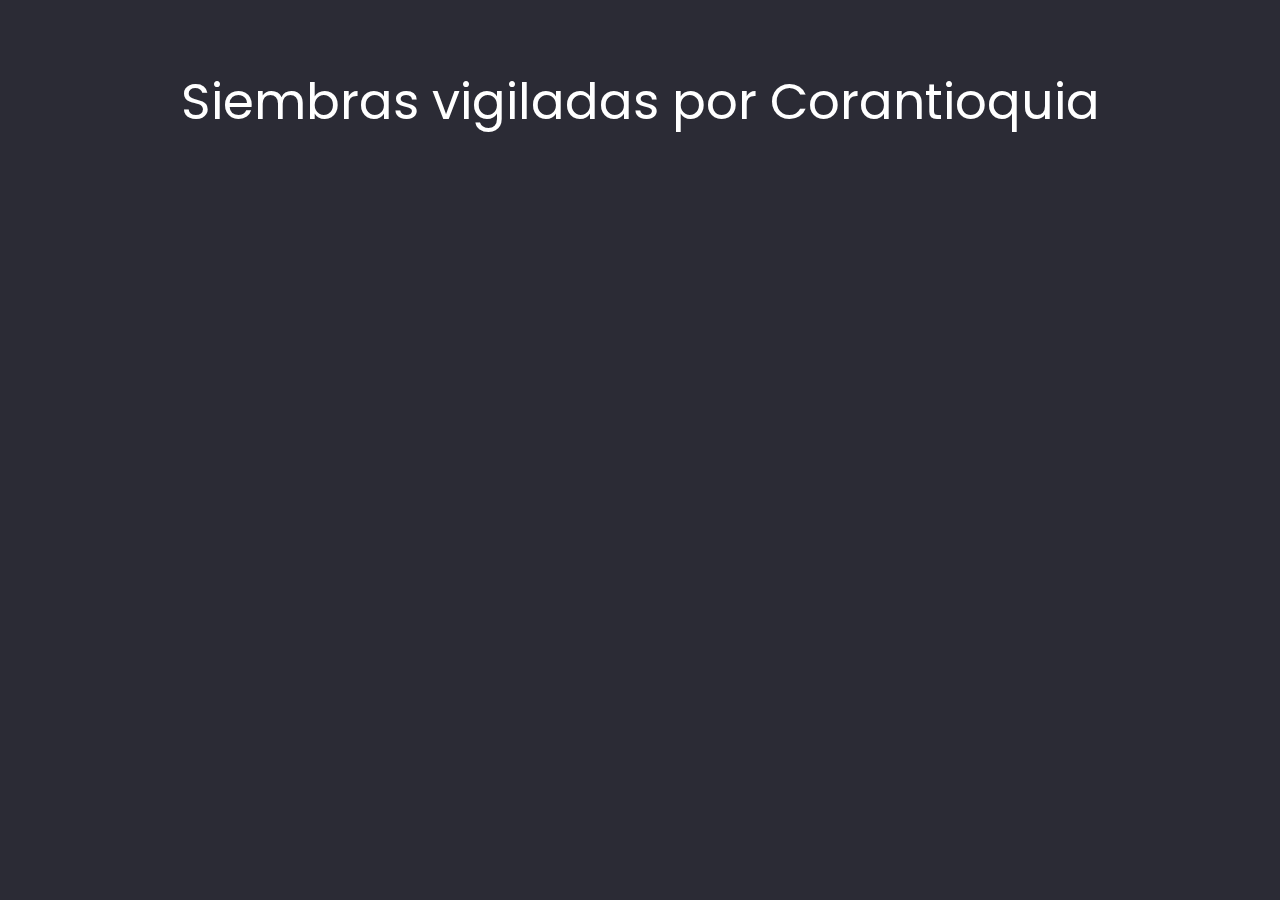
==== web/index.html @ afda035f "init commit" ====
<!DOCTYPE html>
<html lang="en">
<head>
    <meta charset="UTF-8">
    <meta http-equiv="X-UA-Compatible" content="IE=edge">
    <meta name="viewport" content="width=device-width, initial-scale=1.0">
    <title>CRUD Siembras Corantioquia</title>   
    <link rel="stylesheet" href="css/styles.css">
</head>
<body>
    <div class="content">
        <p class="title">Siembras vigiladas por Corantioquia</p>
    </div>
    
    <script type = "text/javascript" src = "js/main.js"></script> 
    <script type = "text/javascript" src = "../eel.js"></script>   
</body>
</html>
---- web/css/styles.css ----
@import url('https://fonts.googleapis.com/css2?family=Anton&family=Poppins:wght@300&display=swap');

:root {
    --principal: #dc143c;
    --background: #2b2b35;
    --header: #222229;
}
* {
    box-sizing: border-box;
    margin: 0;
    padding: 0;
}
body {
    background-color: var(--background);
}
p {
    font-family: 'Poppins', sans-serif;
    text-decoration: none;
}
.content {
    display: flex;
    flex-direction: column;
    text-align: center;
    margin: 5% 10%;
}
.title {
    color: white;
    font-size: 50px;
}
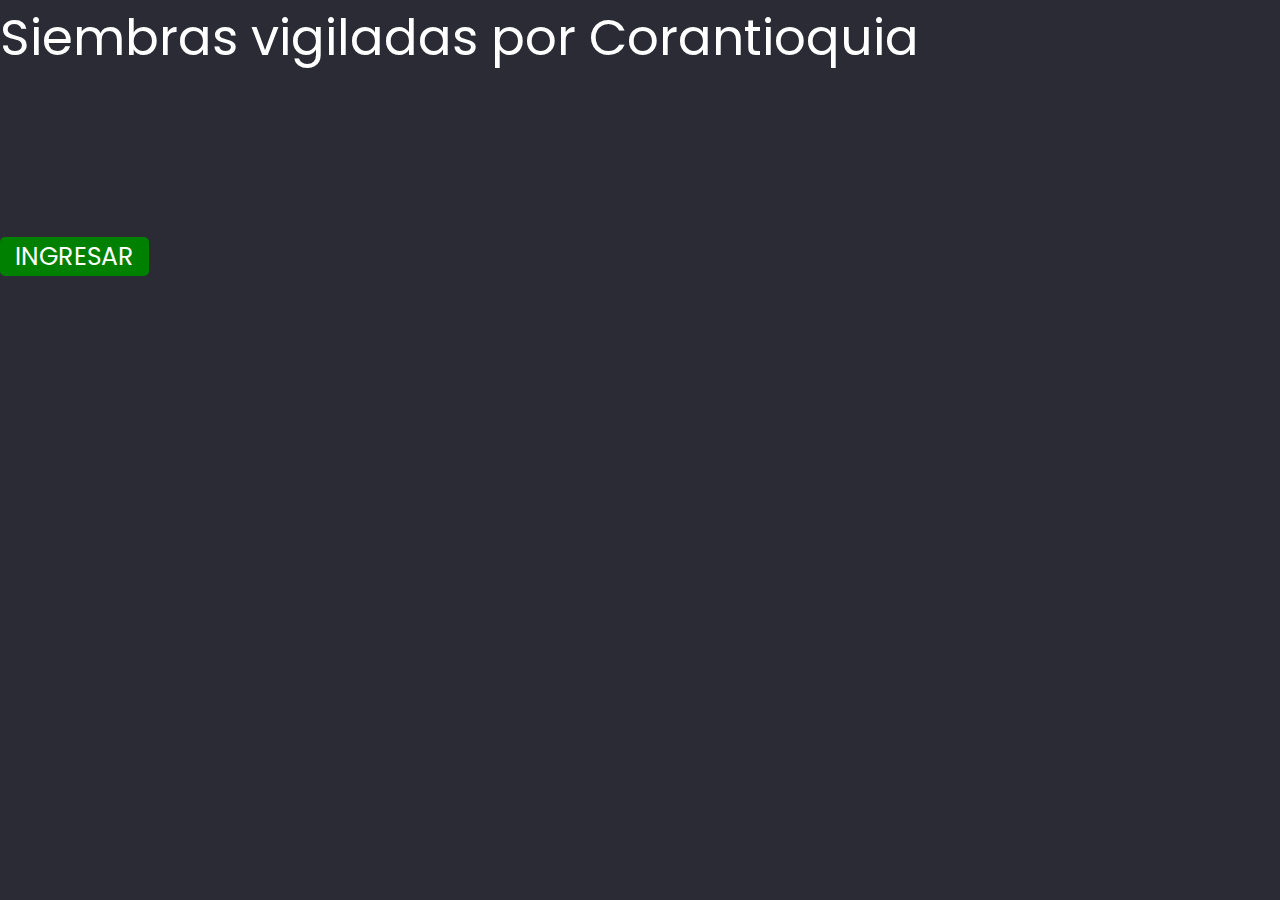
==== commit 83f1ba59: "Header" ====
--- a/web/index.html
+++ b/web/index.html
@@ -6,11 +6,18 @@
     <meta name="viewport" content="width=device-width, initial-scale=1.0">
     <title>CRUD Siembras Corantioquia</title>   
     <link rel="stylesheet" href="css/styles.css">
+    <link rel="stylesheet" href="https://fonts.googleapis.com/css2?family=Material+Symbols+Outlined:opsz,wght,FILL,GRAD@48,400,0,0" />
 </head>
 <body>
-    <div class="content">
+    <div class="content_index">
         <p class="title">Siembras vigiladas por Corantioquia</p>
+        <br><br><br><br><br><br><br><br><br>
+        <a class="btn_index" href="tables/table1.html">INGRESAR</a>
+        <br><br><br>
+        <!-- <span class='material-symbols-outlined'>close</span> -->
     </div>
+
+    
     
     <script type = "text/javascript" src = "js/main.js"></script> 
     <script type = "text/javascript" src = "../eel.js"></script>   
--- a/web/css/styles.css
+++ b/web/css/styles.css
@@ -3,7 +3,15 @@
 :root {
     --principal: #dc143c;
     --background: #2b2b35;
-    --header: #222229;
+    --light: #e1ebea;
+    --header: #222229;      
+    --green: #008000;
+    --green-hover: #04af04;
+
+    /*
+    LightSeaGreen       #20B2AA
+    OrangeRed           #FF4500
+    */
 }
 * {
     box-sizing: border-box;
@@ -13,17 +21,58 @@
 body {
     background-color: var(--background);
 }
-p {
+p, a {
     font-family: 'Poppins', sans-serif;
     text-decoration: none;
+    color: white;
 }
+span {
+    transition: 0.4s;
+}
+span:hover {
+    color: rgba(255, 255, 255, 0.5);
+    cursor: pointer;
+}
+header {
+    display: flex;
+    padding: 10px 3% 10px 1%;
+    justify-content: space-between;
+    align-items: center;
+    background-color: var(--header);
+    height: 80px;
+}
+
 .content {
     display: flex;
     flex-direction: column;
     text-align: center;
-    margin: 5% 10%;
+    align-items: center;
+    margin: 80px 10% 5% 10%;
 }
 .title {
+    font-size: 50px;
+}
+.btn_index {
+    background: var(--green);
+    border: none;
+    border-radius: 5px;
+    width: fit-content;
+    padding: 2px 15px;
+    font-size: 25px;
+}
+.btn_index:hover {
+    cursor: pointer;
+    background: var(--green-hover);
+}
+.header_title{
+    font-size: 40px;
+}
+
+.material-symbols-outlined {
     color: white;
-    font-size: 50px;
+    font-variation-settings:
+    'FILL' 0,
+    'wght' 400,
+    'GRAD' 0,
+    'opsz' 48
 }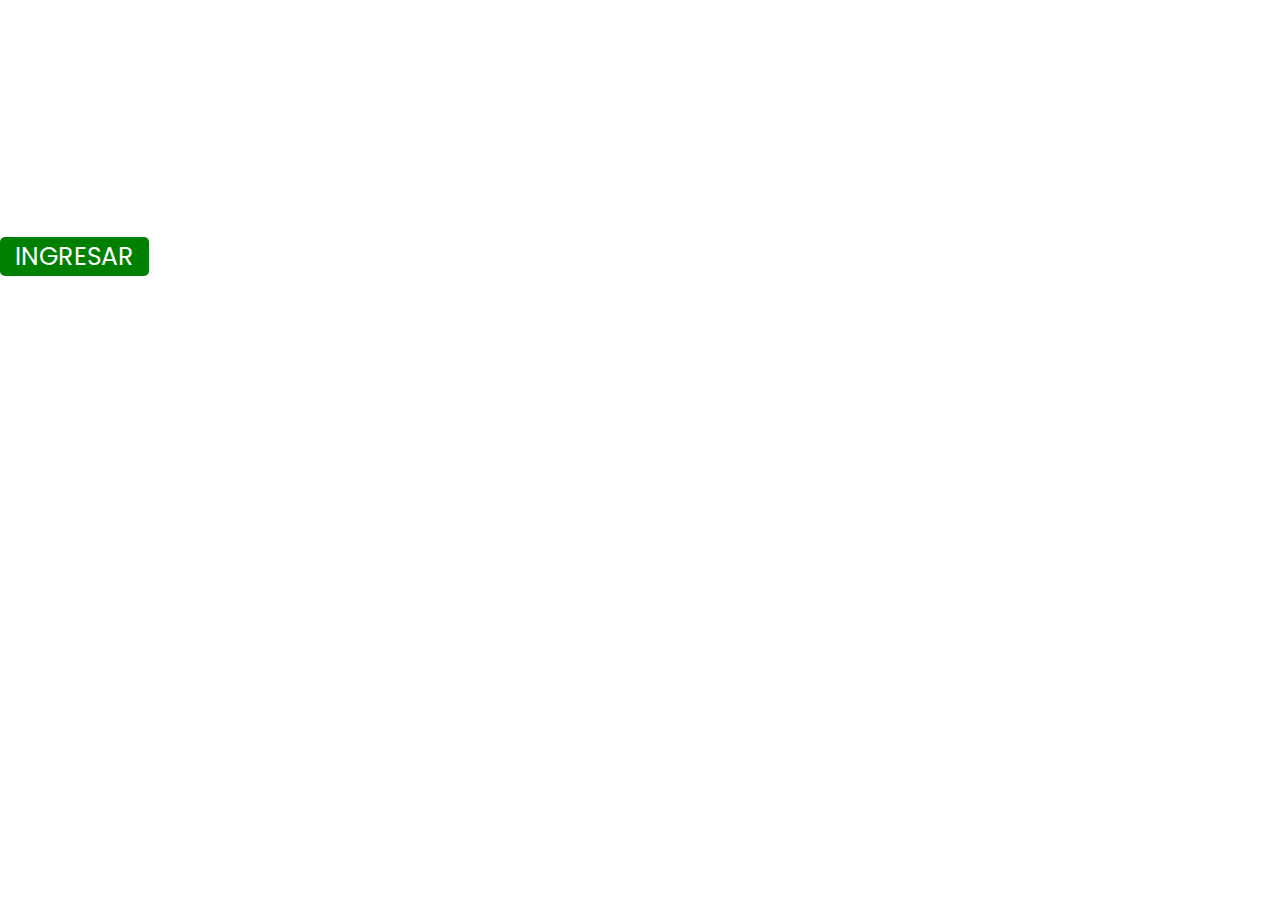
==== commit 2f1c9959: "Toggle del Menu hamburguesa" ====
--- a/web/index.html
+++ b/web/index.html
@@ -12,7 +12,7 @@
     <div class="content_index">
         <p class="title">Siembras vigiladas por Corantioquia</p>
         <br><br><br><br><br><br><br><br><br>
-        <a class="btn_index" href="tables/table1.html">INGRESAR</a>
+        <a class="btn_index" href="tables/municipios.html">INGRESAR</a>
         <br><br><br>
         <!-- <span class='material-symbols-outlined'>close</span> -->
     </div>
--- a/web/css/styles.css
+++ b/web/css/styles.css
@@ -1,27 +1,28 @@
 @import url('https://fonts.googleapis.com/css2?family=Anton&family=Poppins:wght@300&display=swap');
 
 :root {
-    --principal: #dc143c;
-    --background: #2b2b35;
-    --light: #e1ebea;
-    --header: #222229;      
+    --header: /*#2E3545*/ #1B1A26; 
+    --left: /*#404A5F*/ #232136;
+    --right: /*#48536B*/ #2B2A40;
+    --menu: #14131e;
+
     --green: #008000;
     --green-hover: #04af04;
-
-    /*
-    LightSeaGreen       #20B2AA
-    OrangeRed           #FF4500
-    */
+    --yellow: #ffa500;
+    --red: #dc143c;
 }
 * {
     box-sizing: border-box;
     margin: 0;
     padding: 0;
 }
+html {
+    height: 100%;
+}
 body {
-    background-color: var(--background);
+    height: 100%;
 }
-p, a {
+p, a, button {
     font-family: 'Poppins', sans-serif;
     text-decoration: none;
     color: white;
@@ -30,7 +31,7 @@
     transition: 0.4s;
 }
 span:hover {
-    color: rgba(255, 255, 255, 0.5);
+    color: rgba(255, 255, 255, 0.15);
     cursor: pointer;
 }
 header {
@@ -39,15 +40,16 @@
     justify-content: space-between;
     align-items: center;
     background-color: var(--header);
-    height: 80px;
+    height: 12%;
+    width: 100%;
 }
 
 .content {
     display: flex;
-    flex-direction: column;
     text-align: center;
     align-items: center;
-    margin: 80px 10% 5% 10%;
+    width: 100%;
+    height: 88%;
 }
 .title {
     font-size: 50px;
@@ -68,6 +70,90 @@
     font-size: 40px;
 }
 
+.menu_btn {
+    font-size: 45px;
+}
+.menu {
+    position: fixed;
+    top: 0;
+    left: -50%;
+    width: 40%;
+    height: 100%;
+    z-index: 100;
+    background: var(--menu);
+    padding: 15px;
+    transition: 0.5s;
+}
+.menu.is-active {
+    left: 0;
+}
+
+
+.left {  
+    display: flex;
+    flex-direction: column;
+    height: 100%;
+    width: 40%;
+    background: var(--left);
+}
+
+/* Menu crud parte inferior izq */
+.left_menu {
+    display: grid;
+    grid-template-columns: 33% 34% 33%;
+    
+    width: 100%;
+    height: 10%;
+}
+.btn_crud_menu{
+    height: 100%;  
+    background: var(--header);
+    border: 0;
+    transition: 0.75s;
+    font-size: 20px;
+    box-shadow: 0;
+}
+.create:hover {
+    background: var(--green);
+    cursor: pointer;
+}
+.update:hover {
+    background: var(--yellow);
+    cursor: pointer;
+}
+.delete:hover {
+    background: var(--red);
+    cursor: pointer;
+}
+.create.active {
+    background: var(--green);
+}
+.update.active {
+    background: var(--yellow);
+}
+.delete.active {
+    background: var(--red);
+}
+
+.left_crud {
+    display: flex;
+    flex-direction: column;
+    height: 90%;
+    width: 100%;
+    padding: 15px 5%;
+}
+
+.crud_title {
+    font-size: 25px;
+}
+
+
+.right {
+    height: 100%;
+    width: 60%;
+    background: var(--right);
+}
+
 .material-symbols-outlined {
     color: white;
     font-variation-settings:
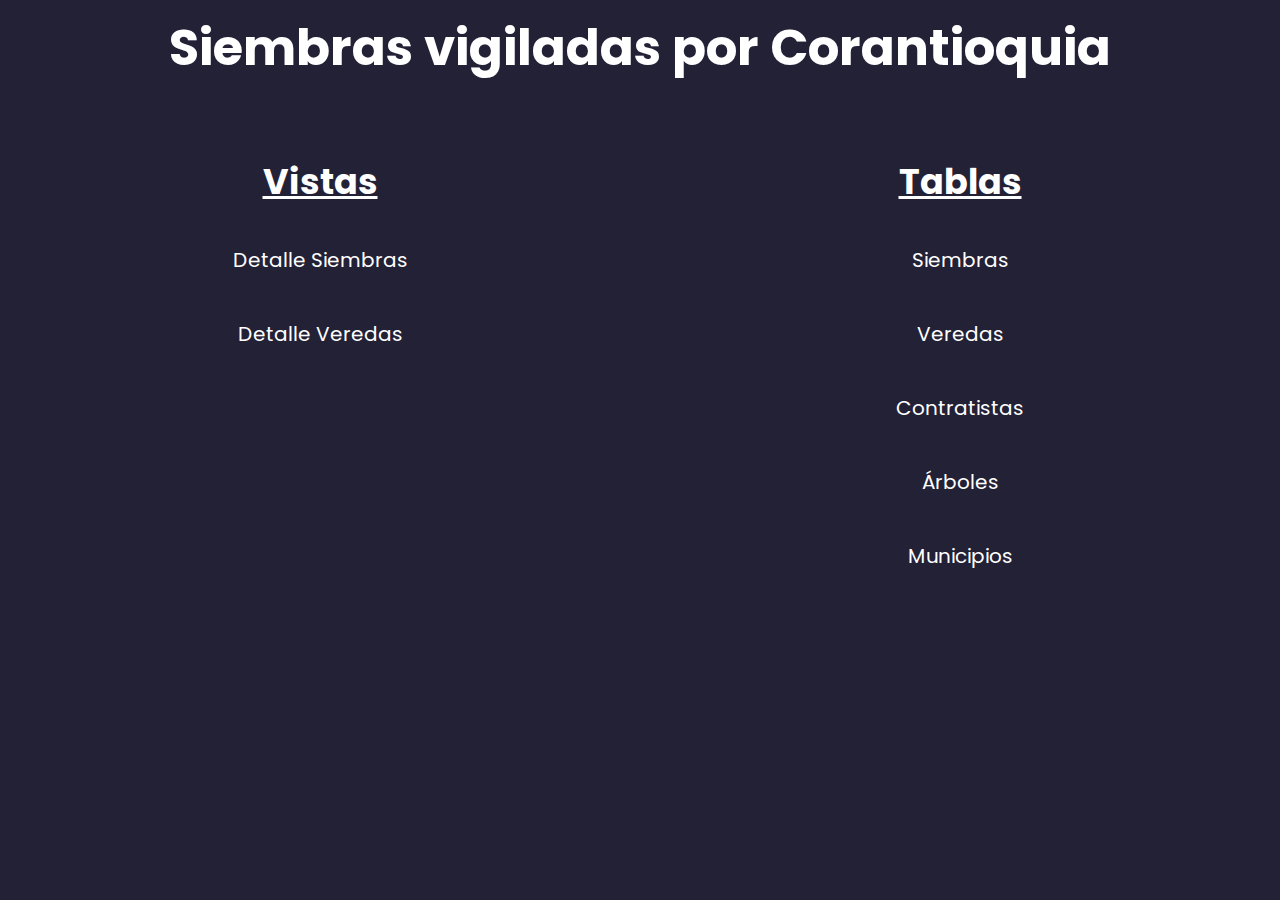
==== commit b74fc782: "Menu inicio (diseño base y feo, este no quedará) y archivos de vistas creados" ====
--- a/web/index.html
+++ b/web/index.html
@@ -11,10 +11,25 @@
 <body>
     <div class="content_index">
         <p class="title">Siembras vigiladas por Corantioquia</p>
-        <br><br><br><br><br><br><br><br><br>
-        <a class="btn_index" href="tables/municipios.html">INGRESAR</a>
-        <br><br><br>
-        <!-- <span class='material-symbols-outlined'>close</span> -->
+        <div class="index_nav">
+            <div class="views">
+                <p class="subtitle">Vistas</p>
+                <div class="nav_links menu_links">
+                    <a href="views/detalle_siembras.html">Detalle Siembras</a>
+                    <a href="views/detalle_veredas.html">Detalle Veredas</a>
+                </div>    
+            </div>
+            <div class="tables">
+                <p class="subtitle">Tablas</p>
+                <div class="nav_links menu_links">
+                    <a href="tables/siembras.html">Siembras</a>
+                    <a href="tables/veredas.html">Veredas</a>
+                    <a href="tables/contratistas.html">Contratistas</a>
+                    <a href="tables/arboles.html">Árboles</a>
+                    <a href="tables/municipios.html">Municipios</a>
+                </div>
+            </div>
+        </div>
     </div>
 
     
--- a/web/css/styles.css
+++ b/web/css/styles.css
@@ -5,11 +5,14 @@
     --left: /*#404A5F*/ #232136;
     --right: /*#48536B*/ #2B2A40;
     --menu: #14131e;
+    --gray: #a5a5a5;
 
     --green: #008000;
     --green-hover: #04af04;
     --yellow: #ffa500;
     --red: #dc143c;
+    --secondary: #5500ff;
+    --secondary_lighter: #4c00ffa3;
 }
 * {
     box-sizing: border-box;
@@ -22,7 +25,7 @@
 body {
     height: 100%;
 }
-p, a, button {
+p, a, button, td, th, input, option {
     font-family: 'Poppins', sans-serif;
     text-decoration: none;
     color: white;
@@ -43,6 +46,99 @@
     height: 12%;
     width: 100%;
 }
+table {
+    background-color: white;
+    align-self: center;
+    margin: 15px auto;
+    
+    text-align: center;
+    justify-content: center;
+    border-spacing: 0;
+    /* border-radius: 10px; */
+    width: 80%;
+}
+.siembras_table {
+    width: 95%;
+    margin: 15px auto;
+}
+td {
+    color: black;
+    border-width: 1px;
+    border-style: solid;
+    border-color: var(--gray);
+    /* border-radius: 10px; */
+    margin: 0;
+    padding: 0;
+}
+th {
+    background: var(--left);
+    border-width: 1px;
+    border-style: solid;
+    border-color: black;
+    margin: 0;
+    padding: 0;
+}
+hr {
+    margin: 15px 0 10px 0;
+    border: none;
+    height: 2px;
+    background-color: var(--right);
+}
+select {
+    color: white;
+    font-size: 15px;
+    padding: 7px 15px;
+    width: 80%;
+    border: none;
+    outline: none;
+    border: 2px solid transparent;
+    background-color: #2B2A40;
+    border-radius: 10px;
+    /* margin: 0 10px 10px 10px; */
+    transition: 0.4s;
+}
+select:focus, select:hover {
+    border: 2px solid var(--secondary);
+}
+select::-webkit-scrollbar-track {
+    background: #2B2A40;
+    width: 1px;
+    height: 1px;
+}
+select::-webkit-scrollbar-thumb {
+    background: var(--secondary);
+    border-radius: 10px;
+}
+select::-webkit-scrollbar-thumb:hover {
+    background: var(--secondary_lighter);
+}
+option {
+    /* font-size: 15px; */
+    background-color: #2B2A40;
+    border: none;
+}
+.content_index {
+    background: var(--left);
+    width: 100%;
+    height: 100%;
+    text-align: center;
+}
+.index_nav {
+    display: flex;
+    flex-direction: row;
+    width: 100%;
+    height: 85%;
+}
+.views {
+    width: 50%;
+    height: 100%;
+    /* background: red; */
+}
+.tables {
+    width: 50%;
+    height: 100%;
+    /* background: #008000; */
+}
 
 .content {
     display: flex;
@@ -53,6 +149,15 @@
 }
 .title {
     font-size: 50px;
+    padding-top: 10px;
+    font-weight: bolder;
+    height: 15%;
+}
+.subtitle {
+    font-size: 35px;
+    font-weight: bold;
+    margin-top: 20px;
+    text-decoration:underline;
 }
 .btn_index {
     background: var(--green);
@@ -88,6 +193,33 @@
     left: 0;
 }
 
+.nav_links {
+    display: flex;
+    flex-direction: column;
+    text-align: center;
+    align-items: center;
+    margin: 10% 0 30%;
+}
+.nav_links a {
+    margin: 15px 0;
+    padding: 7px 0;
+    width: 50%;
+    border-radius: 5px;
+    font-size: 20px;
+    transition: 0.75s;
+}
+.nav_links a:hover {
+    background: var(--right);
+}
+.menu_links {
+    margin:15px 0 0 0;
+}
+.nav_icons {
+    display: flex;
+    flex-direction: row;
+    width: 100%;
+    justify-content: space-between;
+}
 
 .left {  
     display: flex;
@@ -96,7 +228,16 @@
     width: 40%;
     background: var(--left);
 }
-
+.box {
+    margin-bottom: 20px;
+}
+.box p{
+    text-align: left;
+    font-size: 15px;
+    font-weight: bold;
+    margin-left: 11%;
+    margin-bottom: 3px;
+}
 /* Menu crud parte inferior izq */
 .left_menu {
     display: grid;
@@ -146,12 +287,63 @@
 .crud_title {
     font-size: 25px;
 }
-
+.crud_input {
+    color: white;
+    font-size: 15px;
+    padding: 7px 15px;
+    width: 80%;
+    border: none;
+    outline: none;
+    border: 2px solid transparent;
+    background-color: #2B2A40;
+    border-radius: 10px;
+    /* margin: 0 10px 10px 10px; */
+    transition: 0.5s;
+}
+.crud_input:focus, .crud_input:hover {
+    border: 2px solid var(--secondary);
+}
+.crud_btn {
+    width: 80%;
+    padding: 7px 15px;
+    color: white;
+    font-size: 15px;
+    font-weight: bold;
+    border: none;
+    border-radius: 10px;
+    background: var(--secondary);
+    /* margin: 0 15px 15px 15px; */
+    transition: 0.4s;
+}
+.crud_btn:hover {
+    cursor: pointer;
+    background: var(--secondary_lighter);
+}
+.p_msg {
+    font-size: 20px;
+    font-weight: bold;
+    margin-top: 15px;
+    transition: 0.5s;
+}
+.p_msg:hover {
+    cursor: pointer;
+    filter: opacity(0.2);
+}
+.p_err{
+    color: var(--red);
+}
+.p_suc {
+    color: var(--secondary);
+}
 
 .right {
     height: 100%;
     width: 60%;
     background: var(--right);
+    text-align: center;
+    align-items: center;
+    justify-content: center;
+    overflow-y: scroll;
 }
 
 .material-symbols-outlined {
@@ -161,4 +353,25 @@
     'wght' 400,
     'GRAD' 0,
     'opsz' 48
+}
+
+/* Scrollbar */
+::-webkit-scrollbar {
+    width: 10px;
+    height: 10px;
+}
+::-webkit-scrollbar-thumb {
+    background: var(--menu);
+    border-radius: 15px;
+}
+::-webkit-scrollbar-track {
+    background:var(--left);
+    width: 1px;
+    height: 1px;
+}
+::-webkit-scrollbar-thumb:hover {
+    background: var(--header);
+}
+::-webkit-scrollbar-corner {
+    background: var(--left);
 }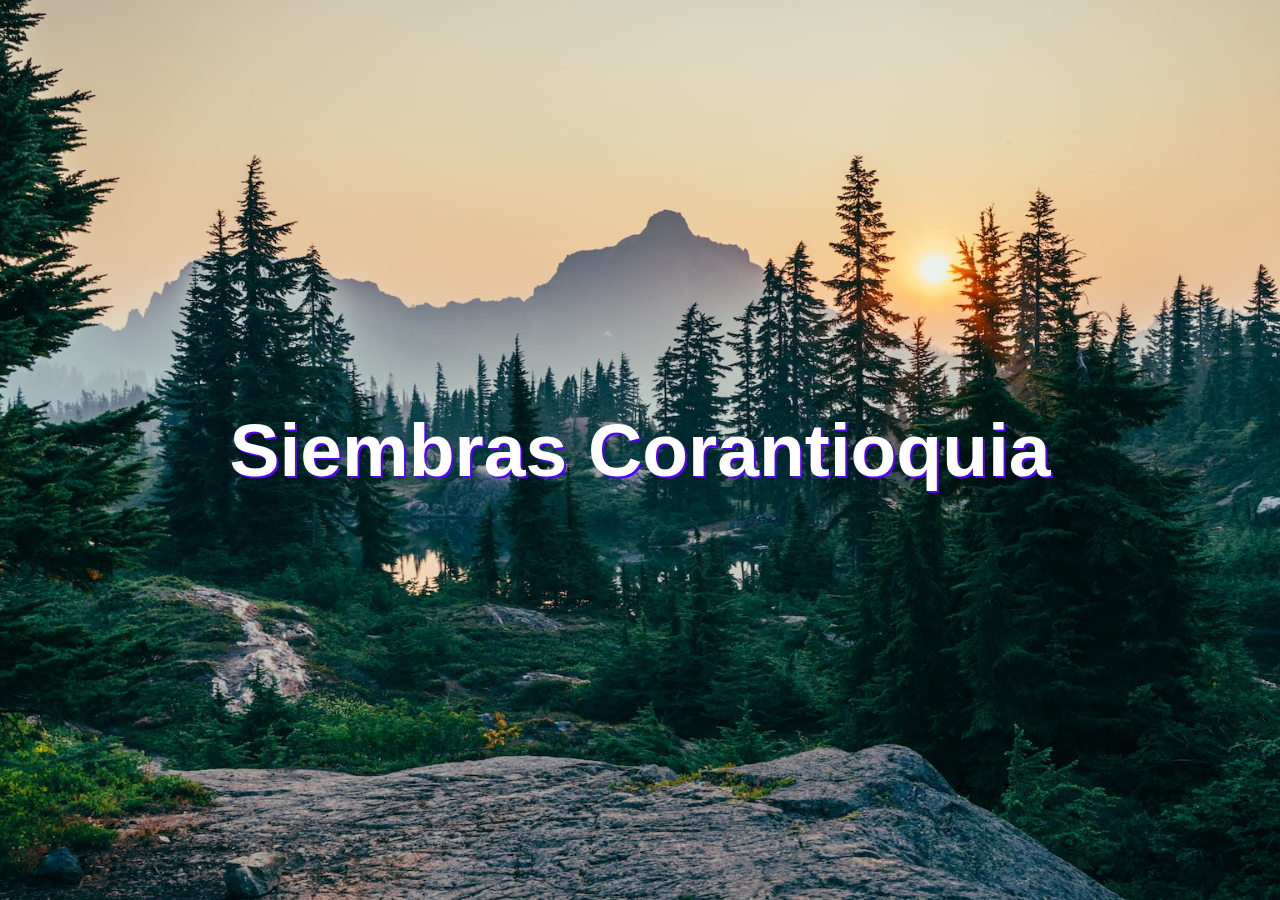
==== commit ddecf20a: "Inicio de la página index bonita, ya está pues la landing y la navegación, se tiene pensado en las o" ====
--- a/web/index.html
+++ b/web/index.html
@@ -5,36 +5,42 @@
     <meta http-equiv="X-UA-Compatible" content="IE=edge">
     <meta name="viewport" content="width=device-width, initial-scale=1.0">
     <title>CRUD Siembras Corantioquia</title>   
-    <link rel="stylesheet" href="css/styles.css">
+    <link rel="stylesheet" href="css/home.css">
     <link rel="stylesheet" href="https://fonts.googleapis.com/css2?family=Material+Symbols+Outlined:opsz,wght,FILL,GRAD@48,400,0,0" />
 </head>
 <body>
-    <div class="content_index">
-        <p class="title">Siembras vigiladas por Corantioquia</p>
-        <div class="index_nav">
-            <div class="views">
-                <p class="subtitle">Vistas</p>
-                <div class="nav_links menu_links">
+    <div class="slider">
+        <div class="slide start_img">
+            <p>Siembras Corantioquia</p>
+        </div>
+        <div class="slide nav_links">
+            <p class="title">Navegación</p>
+            <div class="nav_links_container">
+                <div class="links">
+                    <p class="subtitle">Vistas</p>
                     <a href="views/detalle_siembras.html">Detalle Siembras</a>
                     <a href="views/detalle_veredas.html">Detalle Veredas</a>
-                </div>    
-            </div>
-            <div class="tables">
-                <p class="subtitle">Tablas</p>
-                <div class="nav_links menu_links">
+                    <a href="#">Tercera vista</a>
+                </div>
+                <div class="links">
+                    <p class="subtitle">Tablas</p>
                     <a href="tables/siembras.html">Siembras</a>
                     <a href="tables/veredas.html">Veredas</a>
                     <a href="tables/contratistas.html">Contratistas</a>
                     <a href="tables/arboles.html">Árboles</a>
                     <a href="tables/municipios.html">Municipios</a>
                 </div>
-            </div>
+            </div>   
+        </div>
+        <div class="slide info_1">
+            <p>Info 1</p>
+        </div>
+        <div class="slide info_2">
+            <p>info 2</p>
         </div>
     </div>
 
-    
-    
-    <script type = "text/javascript" src = "js/main.js"></script> 
-    <script type = "text/javascript" src = "../eel.js"></script>   
+    <script type = "text/javascript" src = "../js/main.js"></script> 
+    <script type = "text/javascript" src = "../eel.js"></script> 
 </body>
 </html>--- a/web/css/home.css
+++ b/web/css/home.css
@@ -0,0 +1,107 @@
+:root {
+    --header: #1B1A26; 
+    --left: #232136;
+    --right: #2B2A40;
+    --menu: #14131e;
+    --gray: #a5a5a5;
+
+    --green: #008000;
+    --green-hover: #04af04;
+    --yellow: #ffa500;
+    --red: #dc143c;
+    --secondary: #5500ff;
+    --secondary_lighter: #4c00ffa3;
+}
+* {
+    box-sizing: border-box;
+    margin: 0;
+    padding: 0;
+}
+html {
+    height: 100%;
+    width: 100%;
+}
+body {
+    height: 100%;
+}
+p, a {
+    font-family: 'Century Gothic', sans-serif;
+    color: white;
+}
+.title {
+    font-size: 50px;
+    padding: 20px 0;
+    height: 15%;
+    text-shadow: 2px 2px var(--secondary);
+}
+.subtitle {
+    font-size: 30px;
+    padding: 30px 0;
+}
+.slider {
+    width: 100%;
+    height: 100%;
+    overflow-y: scroll;
+    scroll-snap-type: y mandatory;
+}
+.slide {
+    width: 100%;
+    height: 100%;
+    scroll-snap-align: center;
+    text-align: center;
+}
+.start_img p {
+    font-size: 75px;
+    font-weight: bold;
+    text-shadow: 2px 2px var(--secondary);
+    
+    position: relative;
+    left: 50%;
+    top: 50%;
+    -webkit-transform: translate(-50%, -50%);
+    transform: translate(-50%, -50%);
+}
+.nav_links {
+    background: var(--menu);
+}
+.nav_links_container {
+    display: flex;
+    flex-direction: row;
+    width: 70%;
+    margin: 0 auto;
+    justify-content: space-between;
+    height: 70%;
+}
+.links {
+    display: flex;
+    flex-direction: column;
+    width: 40%;
+    text-align: center;
+}
+.links a {
+    font-size: 20px;
+    text-decoration: none;
+    width: 75%;
+    background: var(--header);
+    margin: 10px auto;
+    padding: 12px 0;
+    border-radius: 12px;
+    transition: 0.75s;
+}
+.links a:hover{
+    background: var(--secondary);
+    cursor: pointer;
+}
+.info_1 {
+    background: var(--header);
+}
+.info_2 {
+    background: var(--left);
+}
+.start_img {
+    background: url("../imgs/forest_home.jpg") no-repeat 50% 50%;
+    background-size: cover;
+}
+::-webkit-scrollbar {
+    display: none;
+}